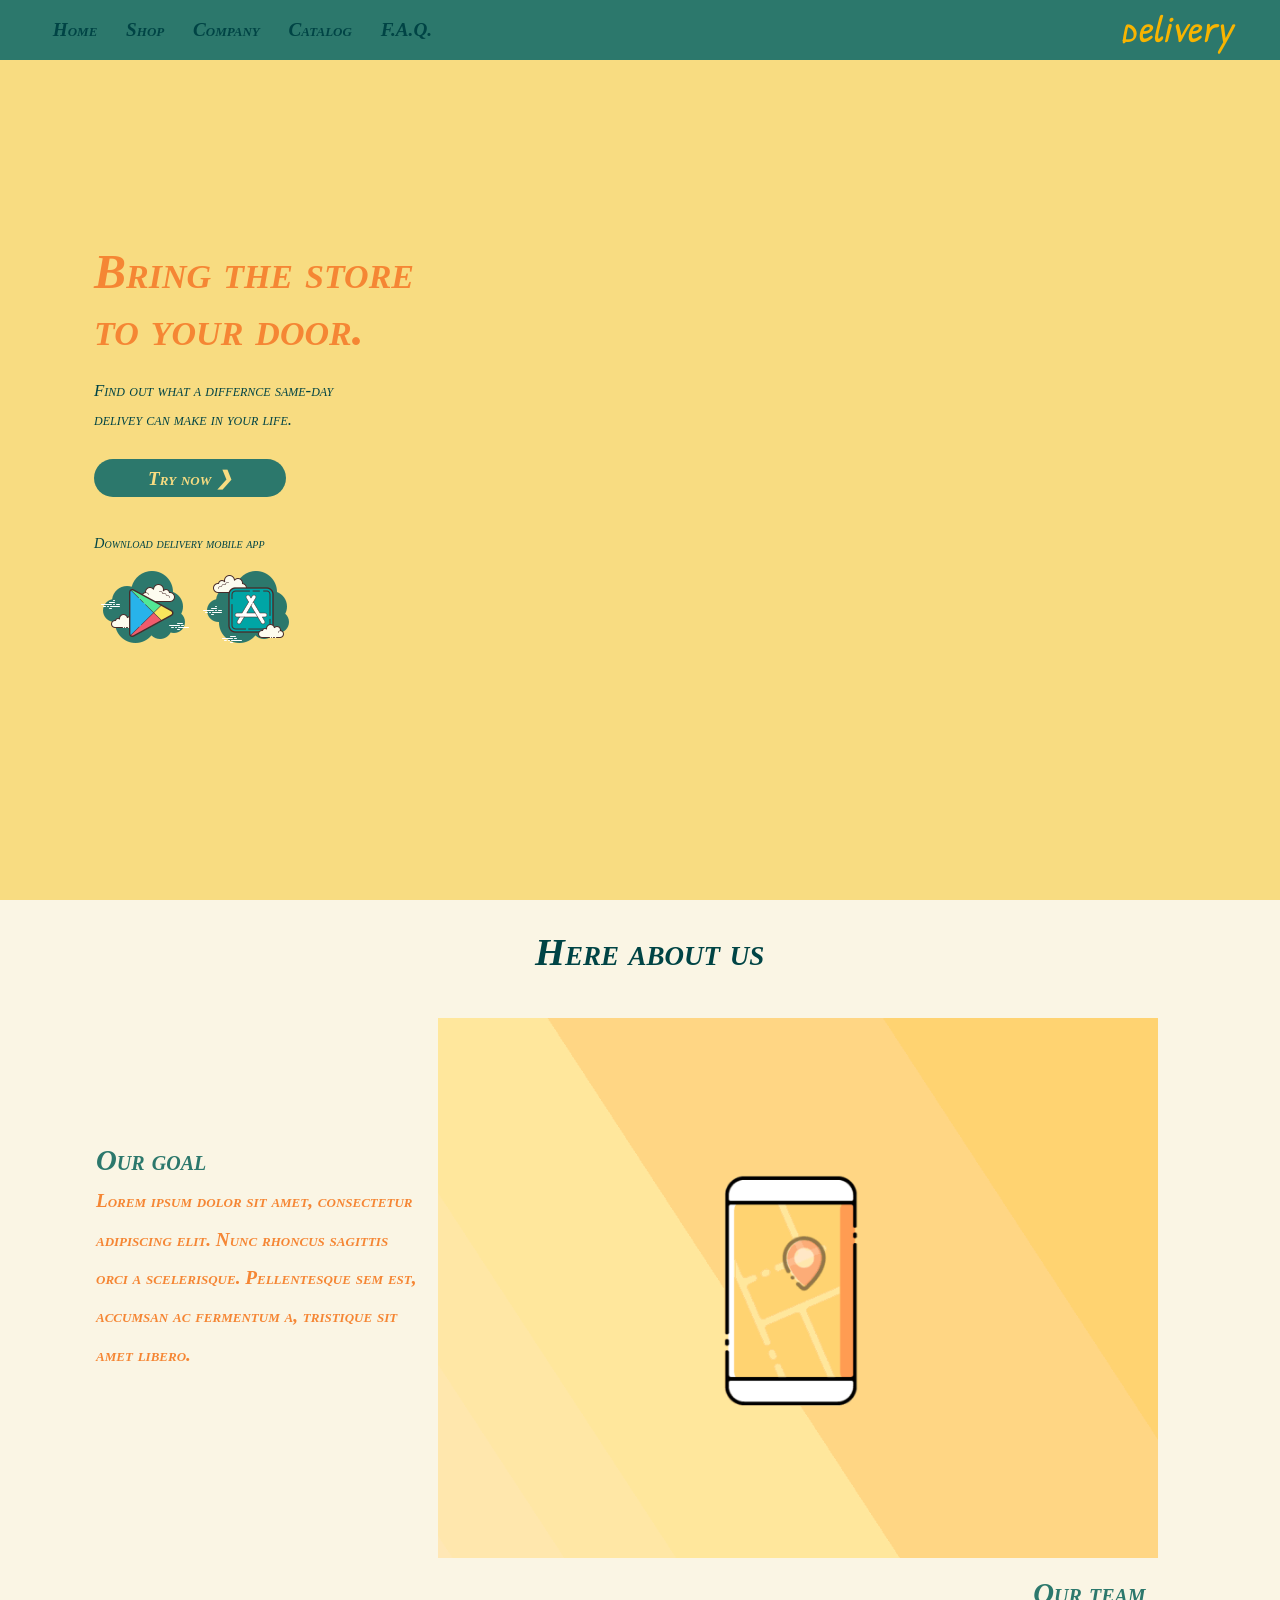
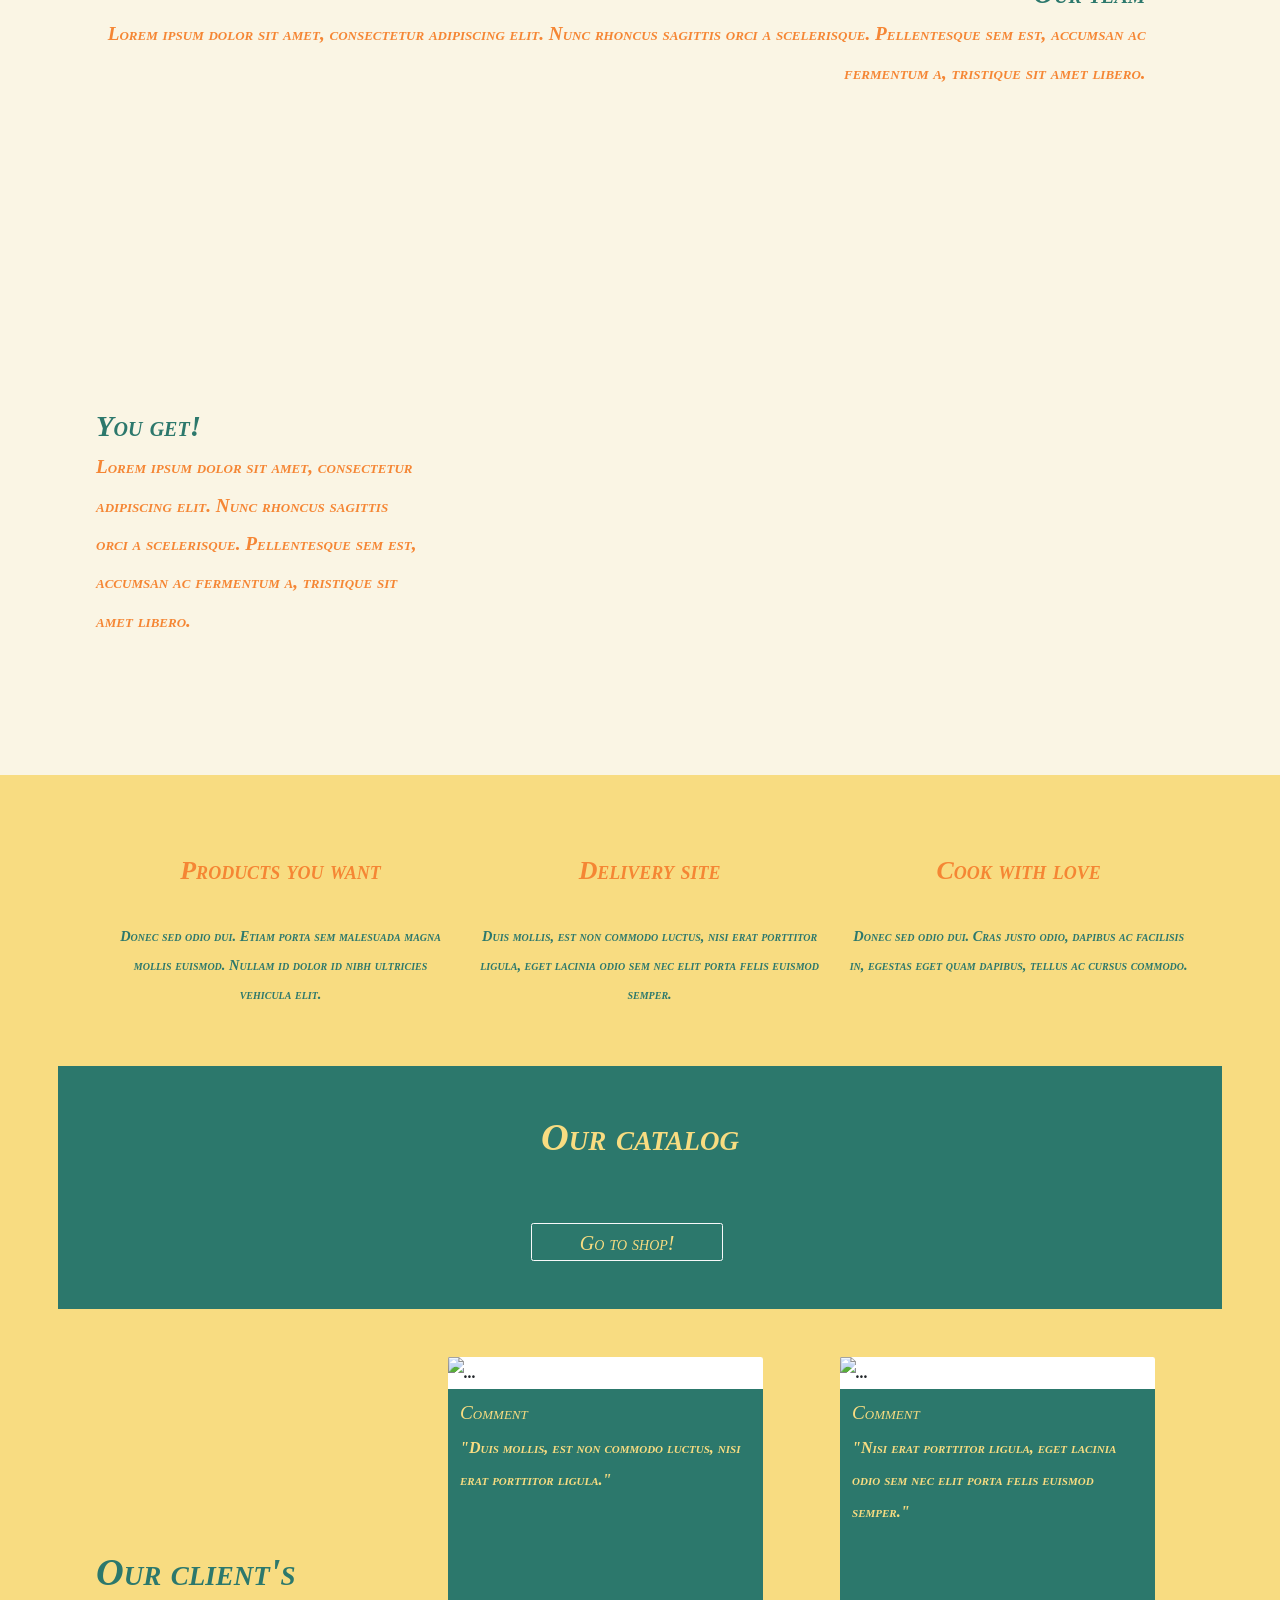
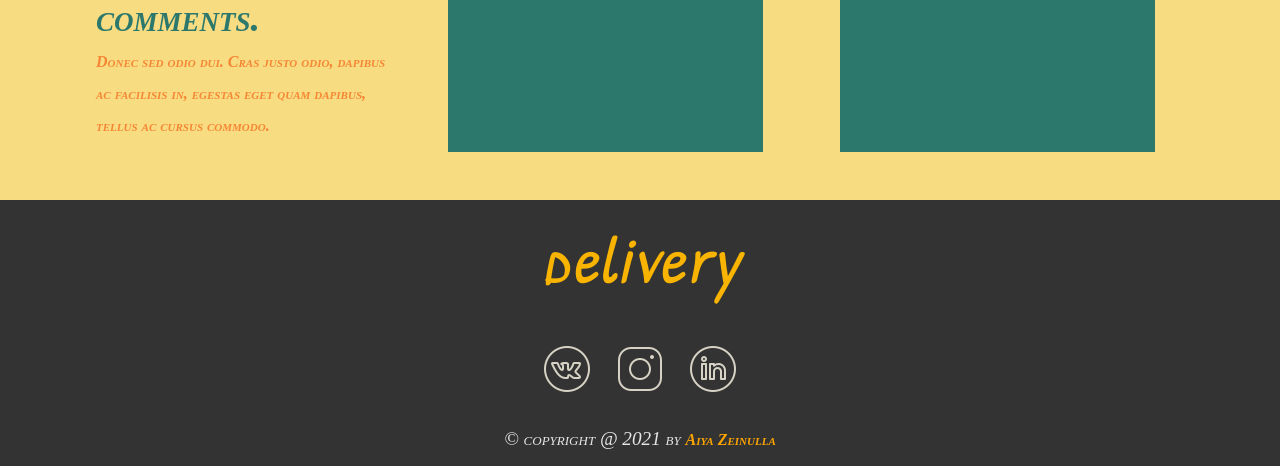
==== index.html @ 8a916371 "Add files via upload" ====
<!DOCTYPE html>
<html lang="en" dir="ltr">
  <head>
    <meta charset="utf-8">
    <title>Delivery shop</title>
    <link rel="stylesheet" href="https://cdn.jsdelivr.net/npm/bootstrap@4.5.3/dist/css/bootstrap.min.css" integrity="sha384-TX8t27EcRE3e/ihU7zmQxVncDAy5uIKz4rEkgIXeMed4M0jlfIDPvg6uqKI2xXr2" crossorigin="anonymous">
    <link rel="stylesheet" href="style.css">
    <link rel="preconnect" href="https://fonts.gstatic.com">
    <link rel="shortcut icon" href="favicon.jpg" type="image/x-icon">
    <link href="https://fonts.googleapis.com/css2?family=Patrick+Hand&display=swap" rel="stylesheet">
  </head>
  <body>

    <!-- header section starts -->

    <header>
      <nav class="navbar navbar-expand-lg">
        <button class="navbar-toggler" type="button" data-toggle="collapse" data-target="#navbarSupportedContent" aria-controls="navbarSupportedContent" aria-expanded="false" aria-label="Toggle navigation">
          <span class="navbar-toggler-icon"></span>
        </button>
        <div class="collapse navbar-collapse" id="navbarSupportedContent">
          <ul class="navbar-nav mr-auto">
            <li class="nav-item">
              <a class="nav-link" href="#home">Home</a>
            </li>
            <li class="nav-item">
              <a class="nav-link" href="shop.html">Shop</a>
            </li>
            </li>
            <li class="nav-item">
              <a class="nav-link" href="#company">Company</a>
            </li>
            <li class="nav-item">
              <a class="nav-link" href="#catalog">Catalog</a>
            <li class="nav-item ">
              <a class="nav-link" href="faq.html">F.A.Q.</a>
            </li>
          </ul>
        </div>
      <div class="logo"><h2>Delivery</h2></div>
    </header>

    <!-- header section ends -->

    <!-- home section starts -->

    <section id="home">
      <div class="content">
        <h1>Bring the store <br>
        to your door.</h1>
        <h3>Find out what a differnce same-day <br>
        delivey can make in your life.</h3>
        <a href="shop.html"><button class="button1">Try now &#10095;</button></a>
        <h4>Download delivery mobile app</h4>
        <a href="#"><img src="icons8-google-play-100.png" alt=""></a>
        <a href="#"><img src="icons8-apple-app-store-100.png" alt=""></a>
      </div>
      <img src="https://cdn.dribbble.com/users/3692521/screenshots/11831768/media/48b0a8795fc04a790535f0ac410a50f8.png?compress=1&resize=800x600" class="rounded float-right" width="60%" alt="">
    </section>

    <!-- home section ends -->

    <!-- Company section starts -->

    <section id="company">
      <h1 class="hd">Here about us</h1>
      <div class="block1">
        <div class="image1">
          <img src="without-mockup-3.gif" alt="">
        </div>
        <div class="content1">
          <h1>Our goal</h1>
          <p>Lorem ipsum dolor sit amet, consectetur<br>
             adipiscing elit. Nunc rhoncus sagittis <br>
             orci a scelerisque. Pellentesque sem est, <br>
             accumsan ac fermentum a, tristique sit <br>
             amet libero.</p>
        </div>
      </div>

      <div class="block2">
        <div class="image2">
          <img src="https://cdn.dribbble.com/users/851350/screenshots/3702296/playing.png?compress=1&resize=800x600" alt="">
        </div>
        <div class="content2">
          <h1>Our team</h1>
          <p>Lorem ipsum dolor sit amet, consectetur
             adipiscing elit. Nunc rhoncus sagittis
             orci a scelerisque. Pellentesque sem est,
             accumsan ac fermentum a, tristique sit
             amet libero.</p>
        </div>
      </div>

      <div class="block3">
        <div class="image3">
          <img src="https://cdn.dribbble.com/users/3320958/screenshots/14867654/media/80f348e0a96c323447e04ab30612a7a3.jpeg?compress=1&resize=800x600" alt="">
        </div>
        <div class="content3">
          <h1>You get!</h1>
          <p>Lorem ipsum dolor sit amet, consectetur<br>
             adipiscing elit. Nunc rhoncus sagittis <br>
             orci a scelerisque. Pellentesque sem est, <br>
             accumsan ac fermentum a, tristique sit <br>
             amet libero.</p>
        </div>
      </div>
    </section>

    <section class="container-section">
      <div class="container">
        <div class="row">
          <div class="col-lg-4">
            <img src="https://cdn.dribbble.com/users/992274/screenshots/8501392/media/116e44dc13c4a0a6f5adc45a80014bdf.png?compress=1&resize=800x600" height="200" alt="">
            <h2>Products you want</h2><br>
            <p>Donec sed odio dui. Etiam porta sem malesuada magna mollis euismod. Nullam id dolor id nibh ultricies vehicula elit.</p>
          </div><!-- /.col-lg-4 -->
          <div class="col-lg-4">
            <img src="https://cdn.dribbble.com/users/992274/screenshots/8445110/media/400ad6df287126b9c6fd14ee5c11ffe7.png?compress=1&resize=800x600" height="200" alt="">
            <h2>Delivery site</h2><br>
            <p>Duis mollis, est non commodo luctus, nisi erat porttitor ligula, eget lacinia odio sem nec elit porta felis euismod semper.</p>
          </div><!-- /.col-lg-4 -->
          <div class="col-lg-4">
            <img src="https://cdn.dribbble.com/users/788099/screenshots/8429736/media/7dd88bec74f9e724f2b6f433c9b5f4b4.png?compress=1&resize=800x600" height="200" alt="">
            <h2>Cook with love</h2><br>
            <p>Donec sed odio dui. Cras justo odio, dapibus ac facilisis in, egestas eget quam dapibus, tellus ac cursus commodo.</p>
          </div><!-- /.col-lg-4 -->
        </div><!-- /.row -->
      </div>
    </section>


    <!-- Company section ends -->

    <!-- Catalog section starts -->

    <section id="catalog">
      <div class="catalogdiv">
        <h1>Our catalog</h1>
        <img src="https://cdn.dribbble.com/users/1047163/screenshots/6641300/attachments/1419111/food-delivery-icons-hd.jpg?compress=1&resize=800x600" alt="">
        <a href="shop.html"><button type="button" class="btn btn-light" >Go to shop!</button></a>
      </div>
    </section>

    <!-- Catalog section ends -->

    <section id="comment">
      <div class="text">
        <h1>Our client's comments.</h1>
        <p>Donec sed odio dui. Cras justo odio, dapibus ac facilisis in, egestas eget quam dapibus, tellus ac cursus commodo.</p>
      </div>
      <div class="card" style="width: 80rem; margin-right:8rem; border:none;">
        <img src="https://cdn.dribbble.com/users/1304678/screenshots/13671262/media/90961485ac2d18ea32e48fdd0866d775.png?compress=1&resize=800x600" class="card-img-top" alt="...">
        <div class="card-body"style="background-color: #2c786c">
          <h2 class="card-title" style="color:#f8dc81">Comment</h2>
          <p class="card-text"style="color:#f8dc81">"Duis mollis, est non commodo luctus, nisi erat porttitor ligula."</p>
        </div>
      </div>
      <div class="card" style="width: 80rem; margin-right:8rem; border:none;">
        <img src="https://cdn.dribbble.com/users/1304678/screenshots/13671262/media/76b3a0c6c55952213636b92c00353961.png?compress=1&resize=800x600" class="card-img-top" alt="...">
        <div class="card-body" style="background-color: #2c786c">
          <h2 class="card-title" style="color:#f8dc81">Comment</h2>
          <p class="card-text" style="color:#f8dc81">"Nisi erat porttitor ligula, eget lacinia odio sem nec elit porta felis euismod semper."</p>
        </div>
      </div>
    </section>

    <!-- footer section starts  -->

    <section id="footer">

        <a href="#" class="logo"><h1>Delivery</h1></a>

        <div class="icons">
            <a href="https://vk.com/ayamainstream"><img src="[data-uri]"></a>
            <a href="https://www.instagram.com/ayamainstream"><img src="[data-uri]"></a>
            <a href="https://www.linkedin.com/in/aiya-zeinulla-19750a1b8/"><img src="[data-uri]"></a>
        </div>

        <h1>&copy; copyright @ 2021 by <span>Aiya Zeinulla</span></h1>

    </section>

    <!-- footer section ends  -->
  </body>
</html>
---- style.css ----
*{
  font: italic small-caps bold 16px/2 cursive;
}

html {
  font-size: 60%;
  scroll-behavior: smooth;
}

body {
  overflow-x: hidden;
}

header {
  width: 100%;
  padding: 0rem 4rem;
  background-color: #2c786c;
  position: fixed;
  z-index: 10000;
}

header nav ul li a {
  font-size: 2rem;
  border-radius: 3rem;
  color: #004445;
  margin-right: 2rem;
}

header nav ul li a:hover {
  color: #f8b400;
}

header .logo h2 {
  font-size: 4rem;
  font-family: 'Patrick Hand', cursive;
  color: #f8b400;
}

#home {
  min-height: 100vh;
  width: 100vw;
  display: flex;
  align-items: center;
  justify-content: space-around;
  padding: 0 6rem;
  background: #f8dc81;
}

#home .content h1{
  color: #f58634;
  font-weight: bolder;
  font-size: 5rem;
}

#home .content h3{
  color: #004445;
  margin-top: 2rem;
  line-height: 3rem;
}

#home .content .button1{
  margin-top: 2rem;
  outline: none;
  border: none;
  background: #2c786c;
  color: #f8dc81;
  border-radius: 3rem;
  font-size: 2rem;
  font-weight: bold;
  height: 4rem;
  width: 20rem;
}

#home .content .button1:hover{
  color: #2c786c;
  background: #faf5e4;
}

#home .content h4{
  margin-top: 4rem;
  color: #004445;
}

#company{
  min-height: 100vh;
  width: 100vw;
  padding: 0 8rem 0 10rem;
  background: #faf5e4;
  padding-bottom: 5rem;
}

#company .hd{
  padding-top: 3rem;
  font-weight: bold;
  text-align: center;
  font-size: 4rem;
  color: #004445;
  background: #faf5e4;
}

#company .block1{
  color: #2c786c;
}

#company .image1 img{
  padding-top: 4rem;
  margin-right: 5vh;
  float: right;
  width: 80vh;
}

#company .content1{
  padding-top: 17rem;
  align-items: center;
}

#company .content1 h1{
  font-size: 3rem;
  font-weight: bolder;
}

#company .content1 p{
  font-size: 2rem;
  color: #f58634;
}

#company .block2{
  padding-top: 5rem;
  color: #2c786c;
}

#company .image2 img{
  padding-top: 2.5rem;
  margin-right: 5vh;
  float: left;
  width: 80vh;
}

#company .content2{
  padding-top: 15rem;
  padding-right: 6rem;
  text-align: right;
}

#company .content2 h1{
  font-size: 3rem;
  font-weight: bolder;
}

#company .content2 p{
  font-size: 2rem;
  color: #f58634;
}

#company .block3{
  color: #2c786c;
  padding-bottom: 8rem;
}

#company .image3 img{
  padding-top: 15rem;
  margin-right: 5vh;
  float: right;
  width: 80vh;
}

#company .content3{
  padding-top: 32rem;
  align-items: center;
}

#company .content3 h1{
  font-size: 3rem;
  font-weight: bolder;
}

#company .content3 p{
  font-size: 2rem;
  color: #f58634;
}

.container-section .container h2{
  color: #f58634;
  font-size: 2.7rem;
  font-weight: bold;
}

.container-section .container p{
  color: #2c786c;
  font-size: 1.5rem;
}

.container-section{;
  padding: 5rem 8rem 5rem 10rem;
  background: #f8dc81;
  text-align: center;
}

#catalog{
  background-color: #f8dc81;
}

#catalog .catalogdiv{
  margin: 0 6rem;
  position: relative;
  padding-top: 5rem;
  padding-bottom: 5rem;
  text-align: center;
  background-color: #2c786c;
}

#catalog .catalogdiv h1{
  font-size: 4rem;
  color: #f8dc81;
  font-weight: bold;
}

#catalog .catalogdiv button{
  margin-left: 37vw;
  font-size: 20px;
  width: 20rem;
  height: 4rem;
  color: #f8dc81;
  background-color: #2c786c;
  cursor: pointer;
  display:grid;
}

#catalog .catalogdiv img{
  position:relative;
  display:inline-block;
  height: 50%;
  padding: 3rem;
}

#comment {
  padding: 5rem;
  justify-content: space-between;
  display: flex;
  background-color:#f8dc81;
}

#comment .text h1{
  font-size: 4rem;
  color: #2c786c;
  font-weight: bold;
}
#comment .text p{
  color: #f58634;
}

#comment .text{
  padding: 20rem 5rem 0 5rem;
}

#footer {
  display: grid;
  place-items: center;
  width: 100vw;
  background: #333;
}

#footer .logo {
  text-decoration: none;
}

#footer .logo h1 {
  font-size: 7rem;
  font-family: 'Patrick Hand', cursive;
  color: #f8b400;
  margin: 2rem 0;
}

#footer .icons {
  margin: 2rem 0;
}

#footer .icons a {
  text-decoration: none;
  font-size: 3rem;
  margin: 0 1rem;
  color: #E5E5E5;
}

#footer .icons a:hover {
  color: #766A69;
}

#footer h1 {
  margin: 1rem 0;
  font-size: 2rem;
  color: #E5E5E5;
}

#footer h1 span {
  color: orange;
}
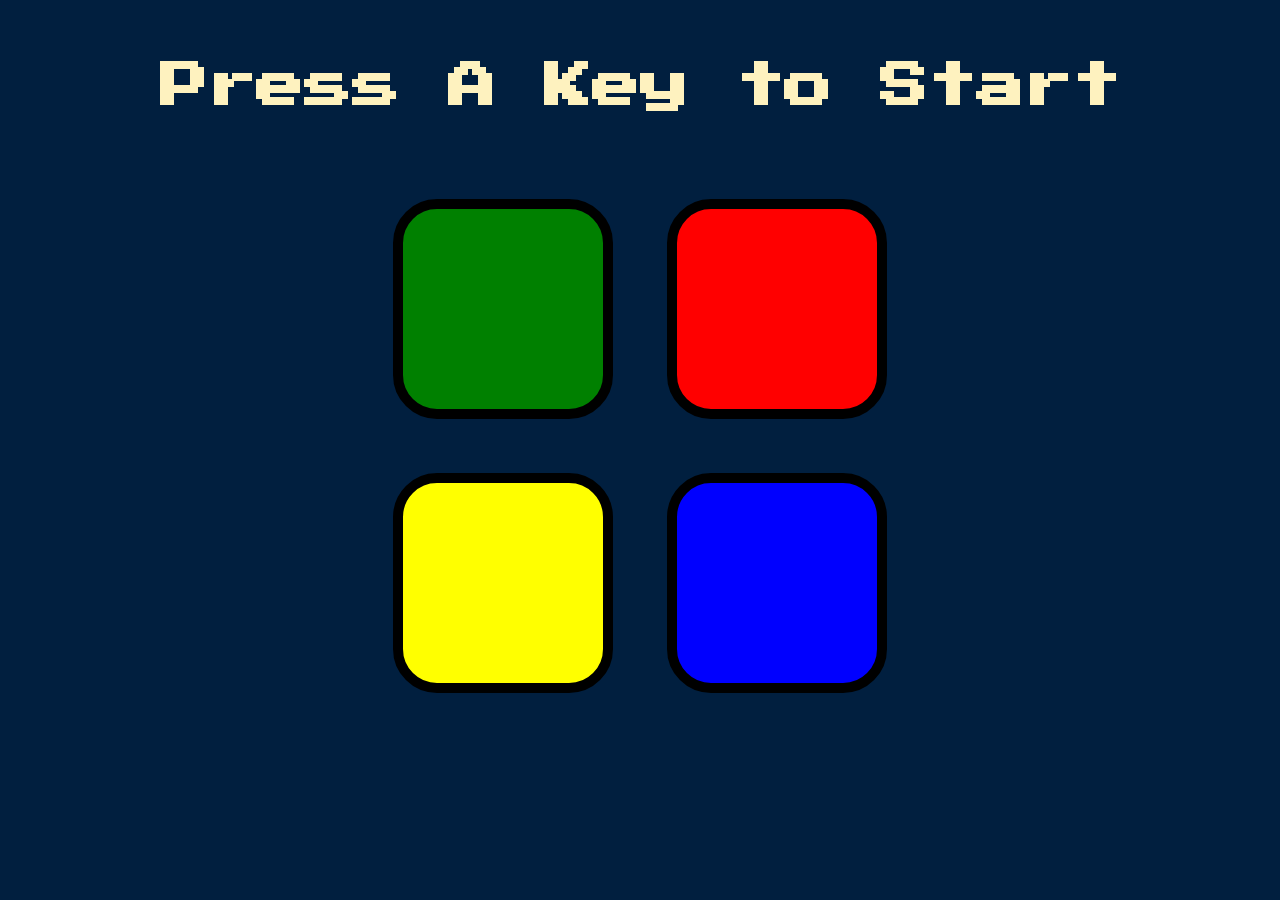
==== commit 5a70c28e: "Add files via upload" ====
--- a/index.html
+++ b/index.html
@@ -1,186 +1,42 @@
-<!DOCTYPE html>
-<html lang="en" dir="ltr">
-  <head>
-    <meta charset="utf-8">
-    <title>Delivery shop</title>
-    <link rel="stylesheet" href="https://cdn.jsdelivr.net/npm/bootstrap@4.5.3/dist/css/bootstrap.min.css" integrity="sha384-TX8t27EcRE3e/ihU7zmQxVncDAy5uIKz4rEkgIXeMed4M0jlfIDPvg6uqKI2xXr2" crossorigin="anonymous">
-    <link rel="stylesheet" href="style.css">
-    <link rel="preconnect" href="https://fonts.gstatic.com">
-    <link rel="shortcut icon" href="favicon.jpg" type="image/x-icon">
-    <link href="https://fonts.googleapis.com/css2?family=Patrick+Hand&display=swap" rel="stylesheet">
-  </head>
-  <body>
-
-    <!-- header section starts -->
-
-    <header>
-      <nav class="navbar navbar-expand-lg">
-        <button class="navbar-toggler" type="button" data-toggle="collapse" data-target="#navbarSupportedContent" aria-controls="navbarSupportedContent" aria-expanded="false" aria-label="Toggle navigation">
-          <span class="navbar-toggler-icon"></span>
-        </button>
-        <div class="collapse navbar-collapse" id="navbarSupportedContent">
-          <ul class="navbar-nav mr-auto">
-            <li class="nav-item">
-              <a class="nav-link" href="#home">Home</a>
-            </li>
-            <li class="nav-item">
-              <a class="nav-link" href="shop.html">Shop</a>
-            </li>
-            </li>
-            <li class="nav-item">
-              <a class="nav-link" href="#company">Company</a>
-            </li>
-            <li class="nav-item">
-              <a class="nav-link" href="#catalog">Catalog</a>
-            <li class="nav-item ">
-              <a class="nav-link" href="faq.html">F.A.Q.</a>
-            </li>
-          </ul>
-        </div>
-      <div class="logo"><h2>Delivery</h2></div>
-    </header>
-
-    <!-- header section ends -->
-
-    <!-- home section starts -->
-
-    <section id="home">
-      <div class="content">
-        <h1>Bring the store <br>
-        to your door.</h1>
-        <h3>Find out what a differnce same-day <br>
-        delivey can make in your life.</h3>
-        <a href="shop.html"><button class="button1">Try now &#10095;</button></a>
-        <h4>Download delivery mobile app</h4>
-        <a href="#"><img src="icons8-google-play-100.png" alt=""></a>
-        <a href="#"><img src="icons8-apple-app-store-100.png" alt=""></a>
-      </div>
-      <img src="https://cdn.dribbble.com/users/3692521/screenshots/11831768/media/48b0a8795fc04a790535f0ac410a50f8.png?compress=1&resize=800x600" class="rounded float-right" width="60%" alt="">
-    </section>
-
-    <!-- home section ends -->
-
-    <!-- Company section starts -->
-
-    <section id="company">
-      <h1 class="hd">Here about us</h1>
-      <div class="block1">
-        <div class="image1">
-          <img src="without-mockup-3.gif" alt="">
-        </div>
-        <div class="content1">
-          <h1>Our goal</h1>
-          <p>Lorem ipsum dolor sit amet, consectetur<br>
-             adipiscing elit. Nunc rhoncus sagittis <br>
-             orci a scelerisque. Pellentesque sem est, <br>
-             accumsan ac fermentum a, tristique sit <br>
-             amet libero.</p>
-        </div>
-      </div>
-
-      <div class="block2">
-        <div class="image2">
-          <img src="https://cdn.dribbble.com/users/851350/screenshots/3702296/playing.png?compress=1&resize=800x600" alt="">
-        </div>
-        <div class="content2">
-          <h1>Our team</h1>
-          <p>Lorem ipsum dolor sit amet, consectetur
-             adipiscing elit. Nunc rhoncus sagittis
-             orci a scelerisque. Pellentesque sem est,
-             accumsan ac fermentum a, tristique sit
-             amet libero.</p>
-        </div>
-      </div>
-
-      <div class="block3">
-        <div class="image3">
-          <img src="https://cdn.dribbble.com/users/3320958/screenshots/14867654/media/80f348e0a96c323447e04ab30612a7a3.jpeg?compress=1&resize=800x600" alt="">
-        </div>
-        <div class="content3">
-          <h1>You get!</h1>
-          <p>Lorem ipsum dolor sit amet, consectetur<br>
-             adipiscing elit. Nunc rhoncus sagittis <br>
-             orci a scelerisque. Pellentesque sem est, <br>
-             accumsan ac fermentum a, tristique sit <br>
-             amet libero.</p>
-        </div>
-      </div>
-    </section>
-
-    <section class="container-section">
-      <div class="container">
-        <div class="row">
-          <div class="col-lg-4">
-            <img src="https://cdn.dribbble.com/users/992274/screenshots/8501392/media/116e44dc13c4a0a6f5adc45a80014bdf.png?compress=1&resize=800x600" height="200" alt="">
-            <h2>Products you want</h2><br>
-            <p>Donec sed odio dui. Etiam porta sem malesuada magna mollis euismod. Nullam id dolor id nibh ultricies vehicula elit.</p>
-          </div><!-- /.col-lg-4 -->
-          <div class="col-lg-4">
-            <img src="https://cdn.dribbble.com/users/992274/screenshots/8445110/media/400ad6df287126b9c6fd14ee5c11ffe7.png?compress=1&resize=800x600" height="200" alt="">
-            <h2>Delivery site</h2><br>
-            <p>Duis mollis, est non commodo luctus, nisi erat porttitor ligula, eget lacinia odio sem nec elit porta felis euismod semper.</p>
-          </div><!-- /.col-lg-4 -->
-          <div class="col-lg-4">
-            <img src="https://cdn.dribbble.com/users/788099/screenshots/8429736/media/7dd88bec74f9e724f2b6f433c9b5f4b4.png?compress=1&resize=800x600" height="200" alt="">
-            <h2>Cook with love</h2><br>
-            <p>Donec sed odio dui. Cras justo odio, dapibus ac facilisis in, egestas eget quam dapibus, tellus ac cursus commodo.</p>
-          </div><!-- /.col-lg-4 -->
-        </div><!-- /.row -->
-      </div>
-    </section>
-
-
-    <!-- Company section ends -->
-
-    <!-- Catalog section starts -->
-
-    <section id="catalog">
-      <div class="catalogdiv">
-        <h1>Our catalog</h1>
-        <img src="https://cdn.dribbble.com/users/1047163/screenshots/6641300/attachments/1419111/food-delivery-icons-hd.jpg?compress=1&resize=800x600" alt="">
-        <a href="shop.html"><button type="button" class="btn btn-light" >Go to shop!</button></a>
-      </div>
-    </section>
-
-    <!-- Catalog section ends -->
-
-    <section id="comment">
-      <div class="text">
-        <h1>Our client's comments.</h1>
-        <p>Donec sed odio dui. Cras justo odio, dapibus ac facilisis in, egestas eget quam dapibus, tellus ac cursus commodo.</p>
-      </div>
-      <div class="card" style="width: 80rem; margin-right:8rem; border:none;">
-        <img src="https://cdn.dribbble.com/users/1304678/screenshots/13671262/media/90961485ac2d18ea32e48fdd0866d775.png?compress=1&resize=800x600" class="card-img-top" alt="...">
-        <div class="card-body"style="background-color: #2c786c">
-          <h2 class="card-title" style="color:#f8dc81">Comment</h2>
-          <p class="card-text"style="color:#f8dc81">"Duis mollis, est non commodo luctus, nisi erat porttitor ligula."</p>
-        </div>
-      </div>
-      <div class="card" style="width: 80rem; margin-right:8rem; border:none;">
-        <img src="https://cdn.dribbble.com/users/1304678/screenshots/13671262/media/76b3a0c6c55952213636b92c00353961.png?compress=1&resize=800x600" class="card-img-top" alt="...">
-        <div class="card-body" style="background-color: #2c786c">
-          <h2 class="card-title" style="color:#f8dc81">Comment</h2>
-          <p class="card-text" style="color:#f8dc81">"Nisi erat porttitor ligula, eget lacinia odio sem nec elit porta felis euismod semper."</p>
-        </div>
-      </div>
-    </section>
-
-    <!-- footer section starts  -->
-
-    <section id="footer">
-
-        <a href="#" class="logo"><h1>Delivery</h1></a>
-
-        <div class="icons">
-            <a href="https://vk.com/ayamainstream"><img src="[data-uri]"></a>
-            <a href="https://www.instagram.com/ayamainstream"><img src="[data-uri]"></a>
-            <a href="https://www.linkedin.com/in/aiya-zeinulla-19750a1b8/"><img src="[data-uri]"></a>
-        </div>
-
-        <h1>&copy; copyright @ 2021 by <span>Aiya Zeinulla</span></h1>
-
-    </section>
-
-    <!-- footer section ends  -->
-  </body>
-</html>
+<!DOCTYPE html>
+<html lang="en" dir="ltr">
+
+<head>
+  <meta charset="utf-8">
+  <title>Simon</title>
+  <link rel="stylesheet" href="styles.css">
+  <link href="https://fonts.googleapis.com/css?family=Press+Start+2P" rel="stylesheet">
+</head>
+
+<body>
+  <h1 id="level-title">Press A Key to Start</h1>
+  <div class="container">
+    <div lass="row">
+
+      <div type="button" id="green" class="btn green">
+
+      </div>
+
+      <div type="button" id="red" class="btn red">
+
+      </div>
+    </div>
+
+    <div class="row">
+
+      <div type="button" id="yellow" class="btn yellow">
+
+      </div>
+      <div type="button" id="blue" class="btn blue">
+
+      </div>
+
+    </div>
+
+  </div>
+
+     <script src="https://ajax.googleapis.com/ajax/libs/jquery/3.3.1/jquery.min.js"></script>
+  <script src="game.js" charset="utf-8"></script>
+</body>
+
+</html>
--- a/styles.css
+++ b/styles.css
@@ -0,0 +1,53 @@
+body {
+  text-align: center;
+  background-color: #011F3F;
+}
+
+#level-title {
+  font-family: 'Press Start 2P', cursive;
+  font-size: 3rem;
+  margin:  5%;
+  color: #FEF2BF;
+}
+
+.container {
+  display: block;
+  width: 50%;
+  margin: auto;
+
+}
+
+.btn {
+  margin: 25px;
+  display: inline-block;
+  height: 200px;
+  width: 200px;
+  border: 10px solid black;
+  border-radius: 20%;
+}
+
+.game-over {
+  background-color: red;
+  opacity: 0.8;
+}
+
+.red {
+  background-color: red;
+}
+
+.green {
+  background-color: green;
+}
+
+.blue {
+  background-color: blue;
+}
+
+.yellow {
+  background-color: yellow;
+}
+
+.pressed {
+  box-shadow: 0 0 20px white;
+  background-color: grey;
+}
